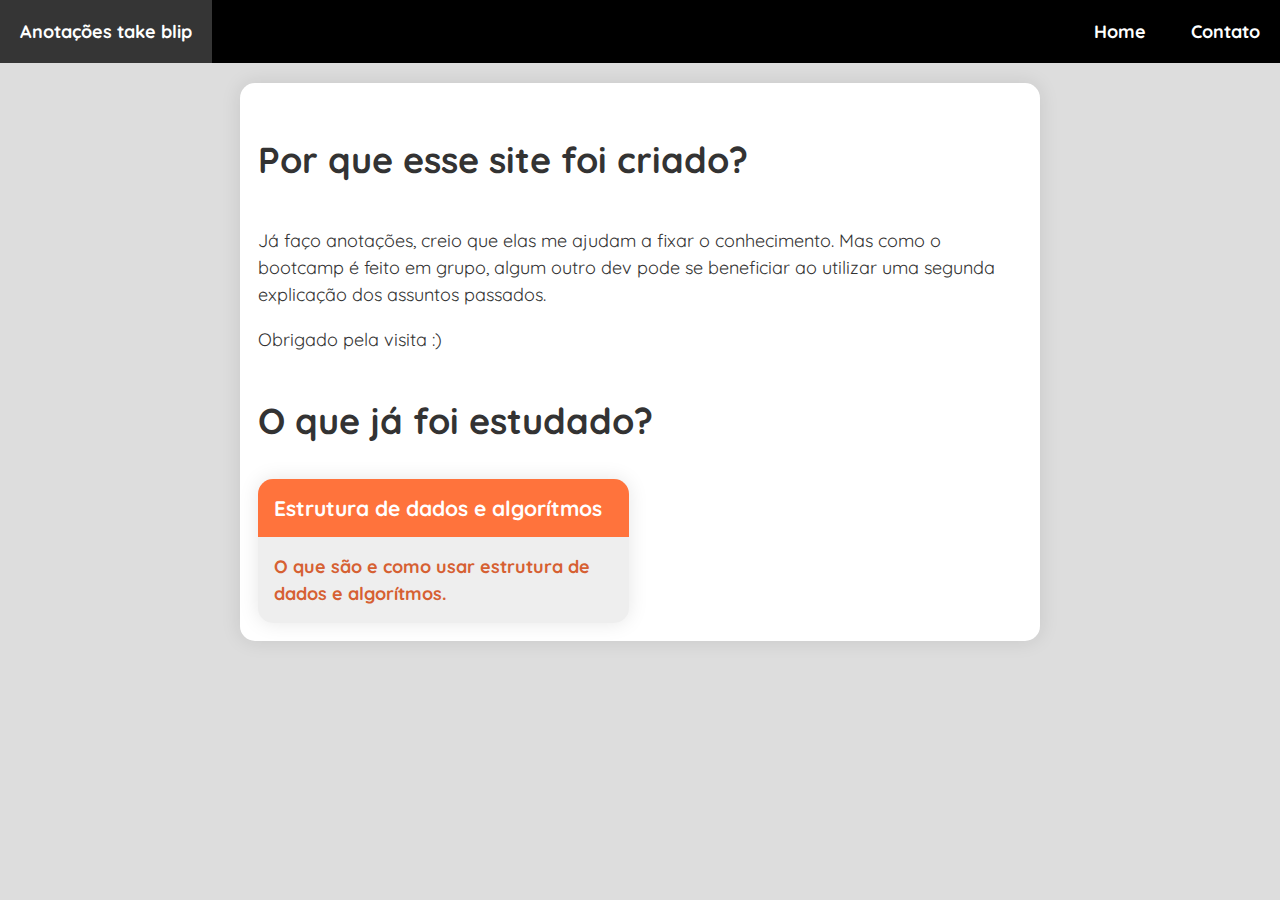
==== index.html @ 38bd2c95 "First commit" ====
<!DOCTYPE html>
<html lang="en">
<head>
    <meta charset="UTF-8">
    <meta http-equiv="X-UA-Compatible" content="IE=edge">
    <meta name="viewport" content="width=device-width, initial-scale=1.0">
    <title>Anotações take blib</title>

    <link rel="stylesheet" href="styles.css">
    <script src="script.js"></script>
</head>
<body>
    <section>
        <header>
            <nav>
                <div class="visivel-mobile">
                    <a class="link" href="#">Anotações take blip</a>
                    <div id="toggleNavbar" onclick=toggleNavbar()>
                        <span class="stroke"></span>
                        <span class="stroke"></span>
                        <span class="stroke"></span>
                    </div>
                </div>
                <div id="nav-link" class="hide">
                    <a class="link" href="#">Home</a>
                    <a class="link" href="#">Contato</a>
                </div>
            </nav>
        </header>
    </section>
    
    <section class="main-content">

        <div>
            <h1>Por que esse site foi criado?</h1>
            <p>Já faço anotações, creio que elas me ajudam a fixar o conhecimento. Mas como o bootcamp é feito em grupo, algum outro dev pode se beneficiar ao utilizar uma segunda explicação dos assuntos passados.</p>
            <p>Obrigado pela visita :)</p>
            <h1>O que já foi estudado?</h1>
        </div>

        <div class="card-group">
            <a href="estruturaDados/index.html">
                <div class="card">
                    <h3>Estrutura de dados e algorítmos</h3>
                    <p>O que são e como usar estrutura de dados e algorítmos.</p>
                </div>
            </a>
        </div>
    </section>
</body>
</html>
---- styles.css ----
@import url('https://fonts.googleapis.com/css2?family=Quicksand:wght@300;500&display=swap');

* {
    padding: 0;
    margin: 0;
    box-sizing: border-box;
    font-family: "Quicksand", sans-serif, arial;
}

body {
    font-size: 18px;
    color: #333;
    background-color: #dddddd;
}

a {
    text-decoration: none;
    color: #d66032;
    font-weight: bolder;
}

h1, h3{
    padding: 1em 0;
    width: 100%;
}

p, li {
    line-height: 1.5em;
    padding: 0.5em 0em;
    list-style-position: inside;
}

header {
    background-color: #000;
}

nav {
    display: flex;
    justify-content: space-between;
}

.link {
    transition: 0.3s; /* Usada para que a animação fade-out também seja suave */
    display: inline-block;
    color: #ffffff;
    padding: 20px;
}

.link:hover {
    transition: 0.3s;
    background-color: #353535;
}

.visivel-mobile {
    display: flex;
    justify-content: space-between;
}


.stroke {
    display: block;
    width: 30px;
    height: 2px;
    margin: 8px 0;
    background-color: white;
}

.main-content {
    width: 95%;
    max-width: 800px;
    margin: 20px auto;
    border-radius: 15px;
    box-shadow: 0 0 20px rgba(0, 0, 0, 0.1);
    padding: 1em;
    background-color: #ffffff;
}

.card-group {
    display: grid;
    grid-template-columns: repeat(2, 48.5%);
    column-gap: 3%;
    row-gap: 15px;
}

.card {
    height: 100%;
    background-color: #eeeeee;
    justify-self: center;
    border-radius: 15px;
    overflow: hidden;
    transition: 0.3s;
    box-shadow: 0 0 20px rgba(0, 0, 0, 0.1);
}

.card:hover {
    transform: scale(1.03);
    box-shadow: 0 0 20px rgba(0, 0, 0, 0.3);
    transition: 0.3s;
}

.card h3 {
    color: #ffffff;
    background-color: #ff733c;
    padding: 1rem;
}

.card p {
    padding: 1rem;
}

#toggleNavbar {
    display: none;
}

@media only screen and (max-width: 600px) {
    body {
        font-size: 20px;
    }

    section header {
        position: fixed;
        top: 0px;
        width: 100%;
    }

    nav {
        flex-direction: column;
    }

    .link {
        display: block;
    }

    .main-content {
        margin: 80px auto;
    }

    .card-group {
        grid-template-columns: 100%;
    }

    .hide {
        display: none;
    }

    #toggleNavbar {
        display: block;
        margin: auto 0;
        padding: 0 20px;
    }
}
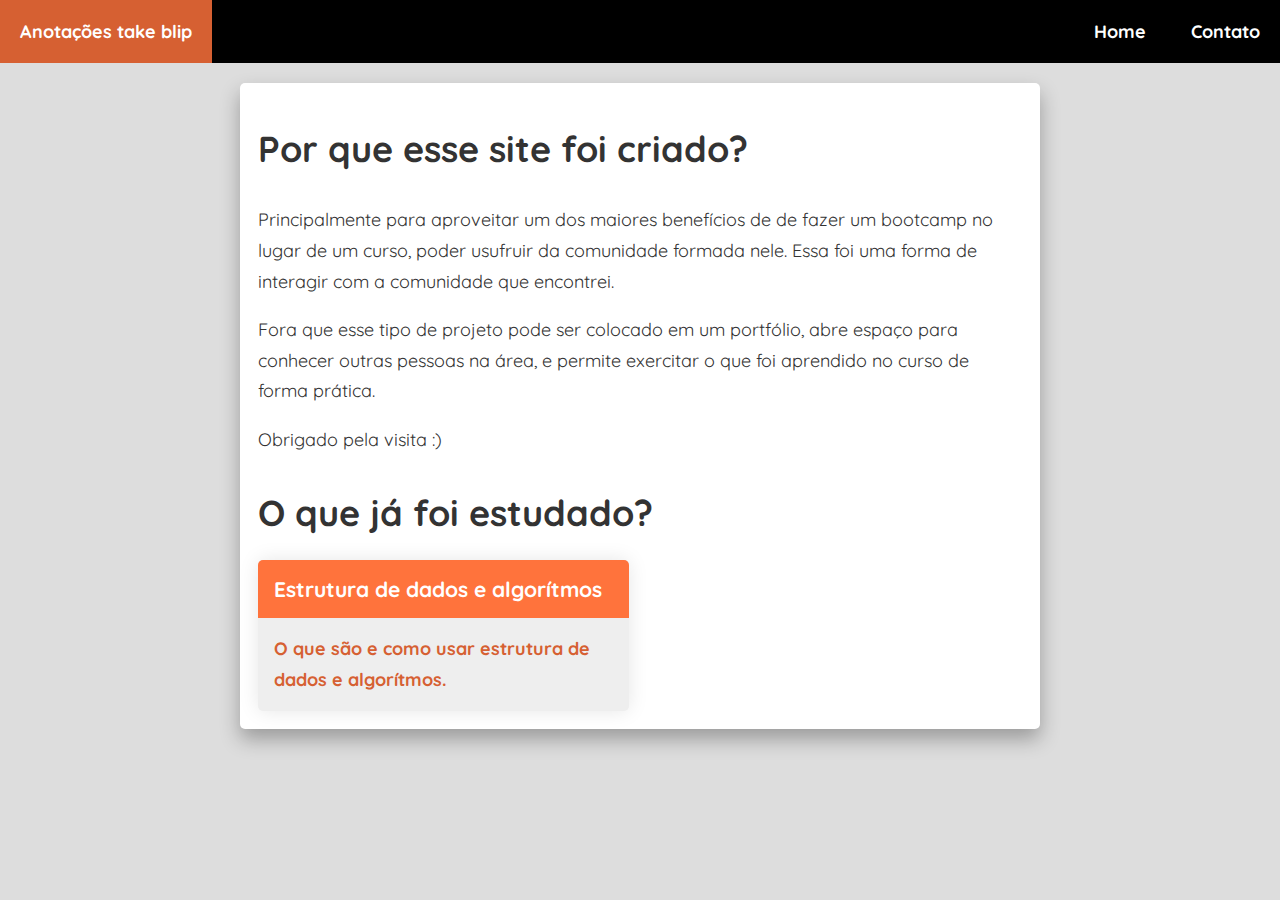
==== commit 58ce28ec: "motivo de criação do site atualizado" ====
--- a/index.html
+++ b/index.html
@@ -33,13 +33,24 @@
 
         <div>
             <h1>Por que esse site foi criado?</h1>
-            <p>Já faço anotações, creio que elas me ajudam a fixar o conhecimento. Mas como o bootcamp é feito em grupo, algum outro dev pode se beneficiar ao utilizar uma segunda explicação dos assuntos passados.</p>
-            <p>Obrigado pela visita :)</p>
+            <p>
+                Principalmente para  aproveitar um dos maiores benefícios de de fazer um 
+                bootcamp no lugar de um curso, poder usufruir da comunidade formada nele. 
+                Essa foi uma forma de interagir com a comunidade que encontrei.
+            </p>
+            <p>
+                Fora que esse tipo de projeto pode ser colocado em um portfólio, abre espaço 
+                para conhecer outras pessoas na área, e permite exercitar o que foi aprendido 
+                no curso de forma prática.
+            </p>
+            <p>
+                Obrigado pela visita :)
+            </p>
             <h1>O que já foi estudado?</h1>
         </div>
 
         <div class="card-group">
-            <a href="estruturaDados/index.html">
+            <a href="./estruturaDados/index.html">
                 <div class="card">
                     <h3>Estrutura de dados e algorítmos</h3>
                     <p>O que são e como usar estrutura de dados e algorítmos.</p>
--- a/styles.css
+++ b/styles.css
@@ -20,12 +20,12 @@
 }
 
 h1, h3{
-    padding: 1em 0;
+    padding: 0.7em 0;
     width: 100%;
 }
 
 p, li {
-    line-height: 1.5em;
+    line-height: 1.7em;
     padding: 0.5em 0em;
     list-style-position: inside;
 }
@@ -48,7 +48,7 @@
 
 .link:hover {
     transition: 0.3s;
-    background-color: #353535;
+    background-color: #d66032;
 }
 
 .visivel-mobile {
@@ -69,8 +69,8 @@
     width: 95%;
     max-width: 800px;
     margin: 20px auto;
-    border-radius: 15px;
-    box-shadow: 0 0 20px rgba(0, 0, 0, 0.1);
+    border-radius: 5px;
+    box-shadow: 0 10px 20px rgba(0, 0, 0, 0.3);
     padding: 1em;
     background-color: #ffffff;
 }
@@ -86,7 +86,7 @@
     height: 100%;
     background-color: #eeeeee;
     justify-self: center;
-    border-radius: 15px;
+    border-radius: 5px;
     overflow: hidden;
     transition: 0.3s;
     box-shadow: 0 0 20px rgba(0, 0, 0, 0.1);
@@ -108,13 +108,31 @@
     padding: 1rem;
 }
 
+.backButton {
+    display: inline-block;
+    width: fit-content;
+    margin: 0 0.5rem 1rem 0;
+    padding: 1rem 1.5rem;
+    border-radius: 5px;
+    box-shadow: inset 0 10px 10px rgba(0, 0, 0, 0.3);
+    background-color: #dddddd;
+    color:black;
+}
+
+.backButton:hover  {
+    transition: 0.3s;
+    color: white;
+    background-color: #ff733c;
+    box-shadow: none;
+}
+
 #toggleNavbar {
     display: none;
 }
 
 @media only screen and (max-width: 600px) {
     body {
-        font-size: 20px;
+        font-size: 22px;
     }
 
     section header {
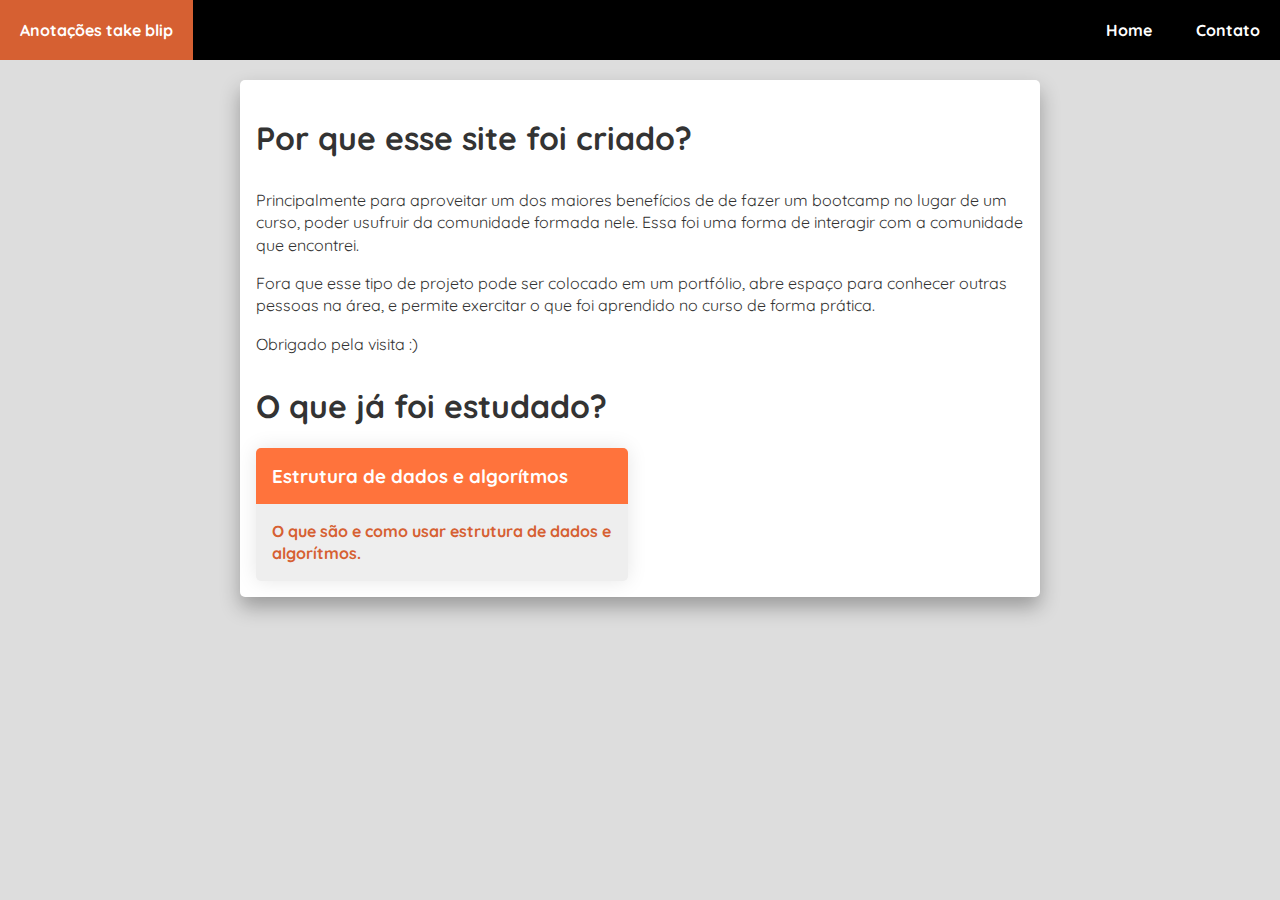
==== commit 754d0c61: "Ícone do site adicionado" ====
--- a/index.html
+++ b/index.html
@@ -7,6 +7,9 @@
     <title>Anotações take blib</title>
 
     <link rel="stylesheet" href="styles.css">
+    <link rel="shortcut icon" href="./static/edit.png" type="image/png">
+    <!-- https://www.flaticon.com/free-icons/pencil" Pencil icons created by IconKanan - Flaticon-->
+    
     <script src="script.js"></script>
 </head>
 <body>
--- a/styles.css
+++ b/styles.css
@@ -4,11 +4,11 @@
     padding: 0;
     margin: 0;
     box-sizing: border-box;
-    font-family: "Quicksand", sans-serif, arial;
 }
 
 body {
-    font-size: 18px;
+    font-family: "Quicksand", sans-serif, arial;
+    font-size: 16px;
     color: #333;
     background-color: #dddddd;
 }
@@ -25,7 +25,7 @@
 }
 
 p, li {
-    line-height: 1.7em;
+    line-height: 1.4em;
     padding: 0.5em 0em;
     list-style-position: inside;
 }
@@ -37,6 +37,21 @@
 nav {
     display: flex;
     justify-content: space-between;
+}
+
+pre {
+    margin: 1em 0;
+    padding: 0 1em 1em;
+    background-color: #eeeeee;
+    border: solid 1px #cccccc;
+    border-radius: 2px;
+    white-space: pre-line;
+}
+
+.ilustracao {
+    width: 100%;
+    margin: 1em 0;
+    border-radius: 10px;
 }
 
 .link {
@@ -109,6 +124,7 @@
 }
 
 .backButton {
+    transition: 0.3s;
     display: inline-block;
     width: fit-content;
     margin: 0 0.5rem 1rem 0;
@@ -131,10 +147,6 @@
 }
 
 @media only screen and (max-width: 600px) {
-    body {
-        font-size: 22px;
-    }
-
     section header {
         position: fixed;
         top: 0px;
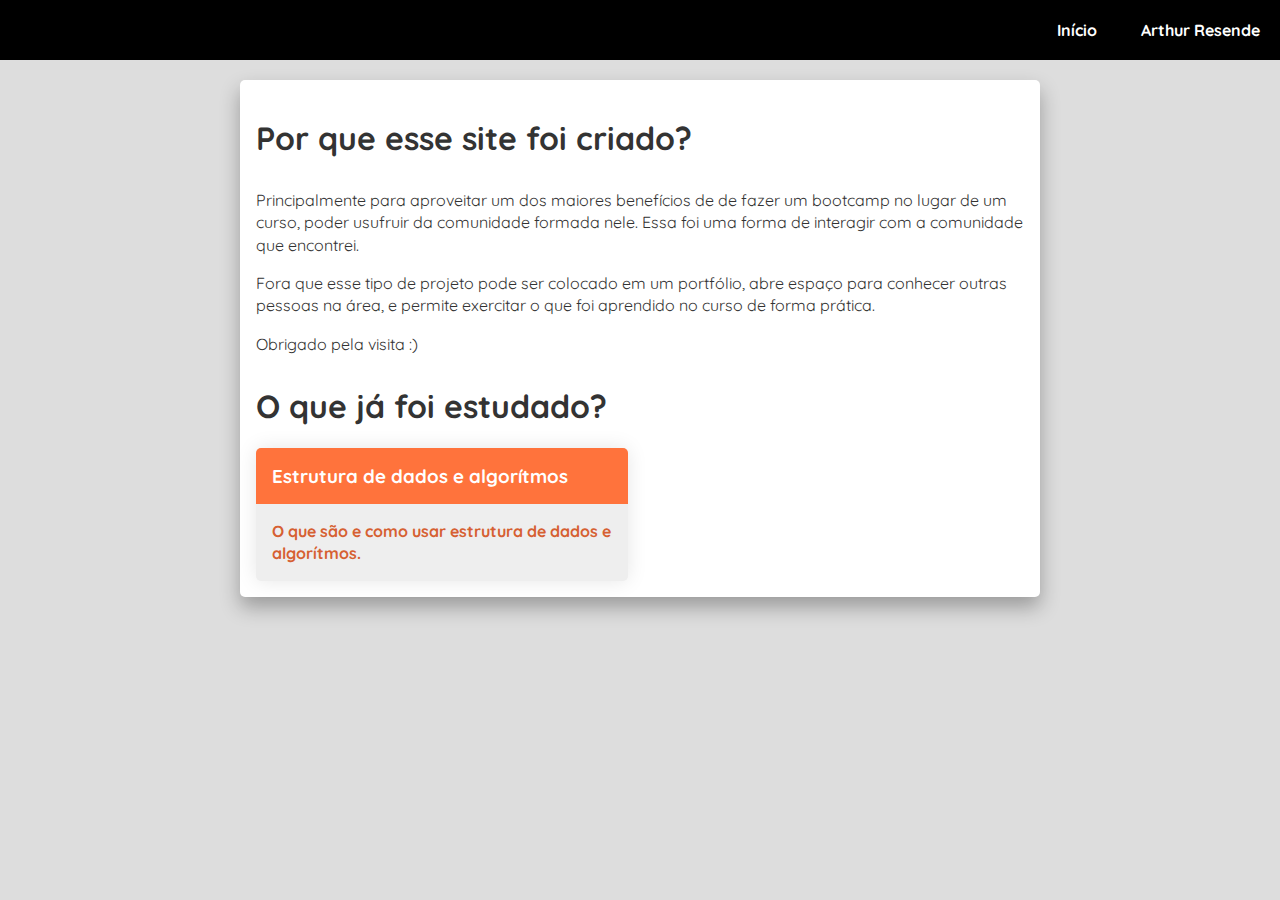
==== commit dc907aba: "navbar atualizada" ====
--- a/index.html
+++ b/index.html
@@ -17,7 +17,6 @@
         <header>
             <nav>
                 <div class="visivel-mobile">
-                    <a class="link" href="#">Anotações take blip</a>
                     <div id="toggleNavbar" onclick=toggleNavbar()>
                         <span class="stroke"></span>
                         <span class="stroke"></span>
@@ -25,8 +24,8 @@
                     </div>
                 </div>
                 <div id="nav-link" class="hide">
-                    <a class="link" href="#">Home</a>
-                    <a class="link" href="#">Contato</a>
+                    <a class="link" href="#">Início</a>
+                    <a class="link" href="https://web.dio.me/users/arthurresendefaria?tab=achievements">Arthur Resende</a>
                 </div>
             </nav>
         </header>
--- a/styles.css
+++ b/styles.css
@@ -25,8 +25,8 @@
 }
 
 p, li {
-    line-height: 1.4em;
-    padding: 0.5em 0em;
+    line-height: 1.4rem;
+    padding: 0.5rem 0rem;
     list-style-position: inside;
 }
 
@@ -35,13 +35,12 @@
 }
 
 nav {
-    display: flex;
-    justify-content: space-between;
+    display: block;
 }
 
 pre {
-    margin: 1em 0;
-    padding: 0 1em 1em;
+    margin: 1rem 0;
+    padding: 0 1rem 1rem;
     background-color: #eeeeee;
     border: solid 1px #cccccc;
     border-radius: 2px;
@@ -50,8 +49,12 @@
 
 .ilustracao {
     width: 100%;
-    margin: 1em 0;
+    margin: 1rem 0;
     border-radius: 10px;
+}
+
+#nav-link {
+    text-align: right;
 }
 
 .link {
@@ -67,10 +70,8 @@
 }
 
 .visivel-mobile {
-    display: flex;
-    justify-content: space-between;
+    display: block;
 }
-
 
 .stroke {
     display: block;
@@ -86,7 +87,7 @@
     margin: 20px auto;
     border-radius: 5px;
     box-shadow: 0 10px 20px rgba(0, 0, 0, 0.3);
-    padding: 1em;
+    padding: 1rem;
     background-color: #ffffff;
 }
 
@@ -123,27 +124,31 @@
     padding: 1rem;
 }
 
-.backButton {
-    transition: 0.3s;
+.button {
     display: inline-block;
     width: fit-content;
-    margin: 0 0.5rem 1rem 0;
-    padding: 1rem 1.5rem;
+    padding: 0.5rem 1rem;
     border-radius: 5px;
-    box-shadow: inset 0 10px 10px rgba(0, 0, 0, 0.3);
-    background-color: #dddddd;
-    color:black;
+    background-color: #ff733c;
+    border: solid 3px #ff733c;
+    color:white;
+    transition: 0.3s;
 }
 
-.backButton:hover  {
+.button:hover  {
+    color: #ff733c;
+    background-color: white;
     transition: 0.3s;
-    color: white;
-    background-color: #ff733c;
-    box-shadow: none;
 }
 
 #toggleNavbar {
     display: none;
+    margin: 1em 0 1em 0;
+    padding: 0 20px;
+}
+
+#mensagem {
+    height: 8rem;
 }
 
 @media only screen and (max-width: 600px) {
@@ -153,8 +158,8 @@
         width: 100%;
     }
 
-    nav {
-        flex-direction: column;
+    #nav-link {
+        text-align: left;
     }
 
     .link {
@@ -162,7 +167,7 @@
     }
 
     .main-content {
-        margin: 80px auto;
+        margin: 65px auto;
     }
 
     .card-group {
@@ -175,7 +180,5 @@
 
     #toggleNavbar {
         display: block;
-        margin: auto 0;
-        padding: 0 20px;
     }
 }